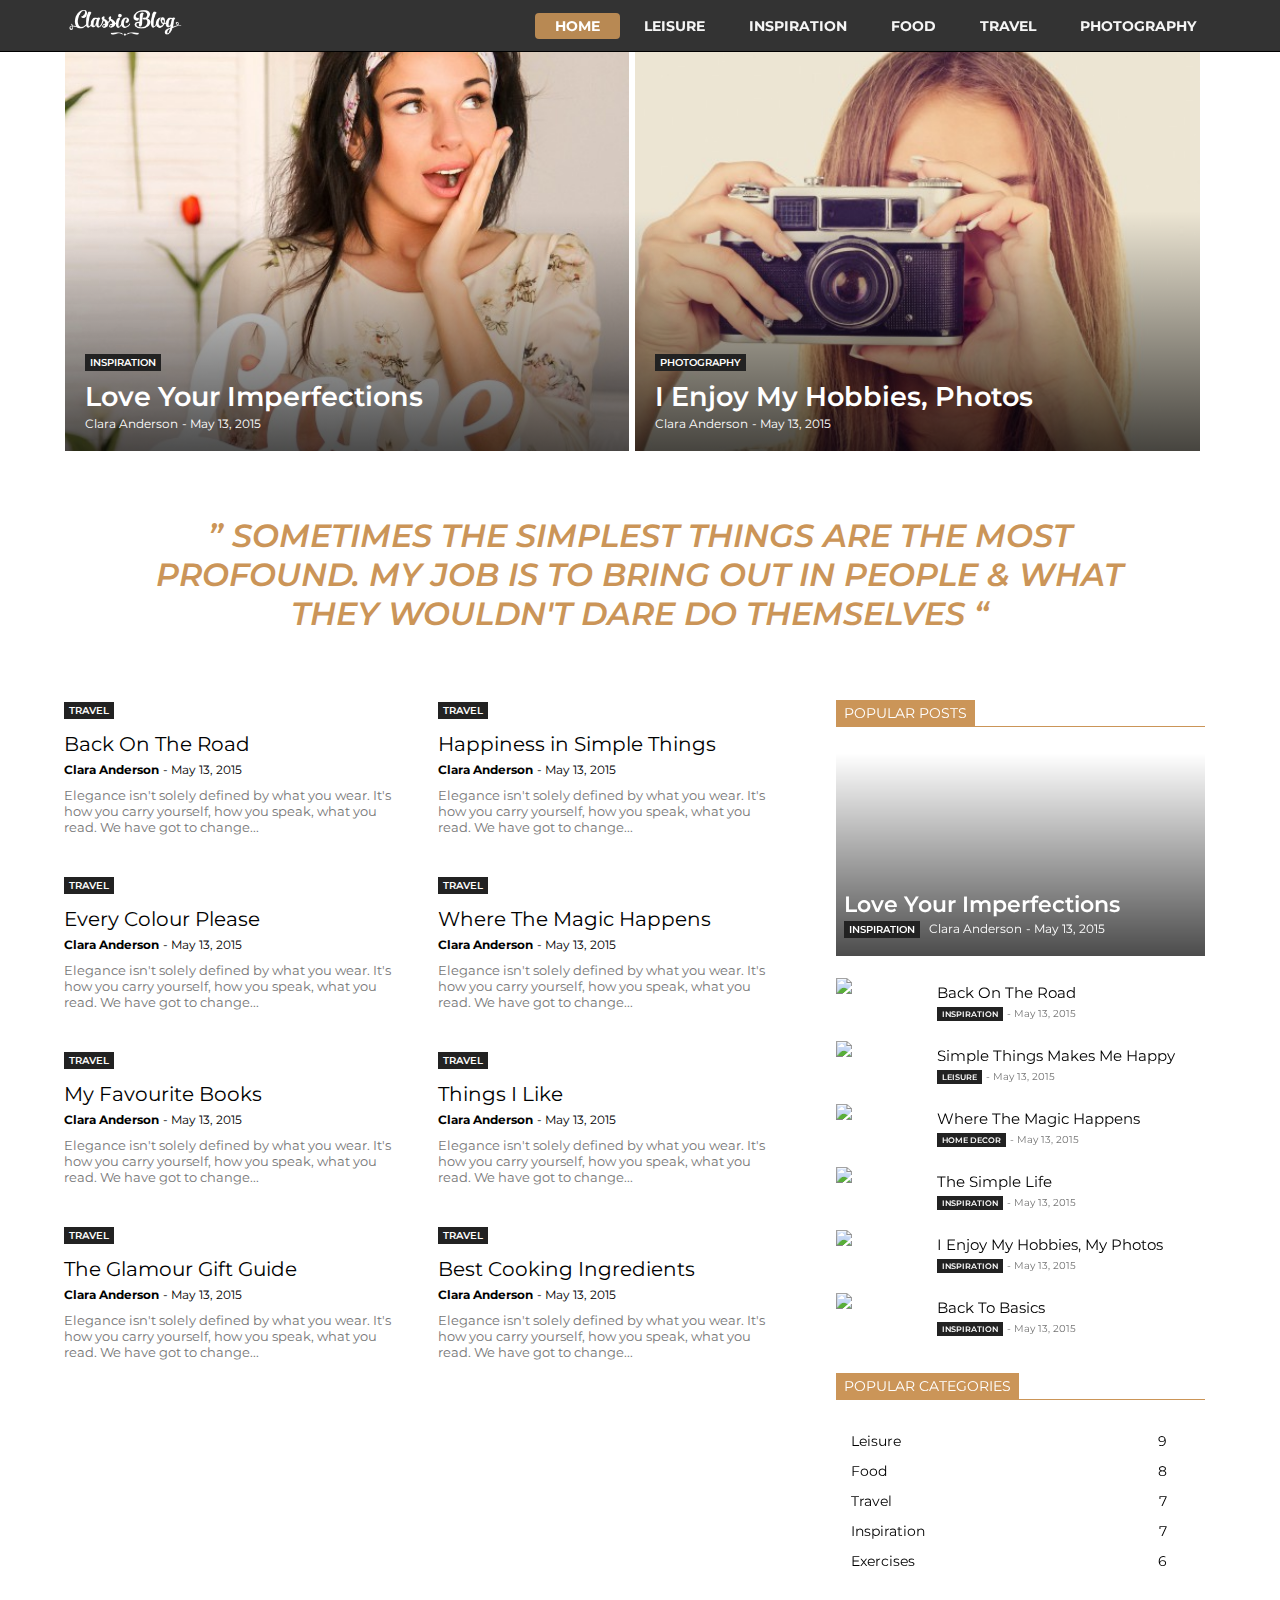
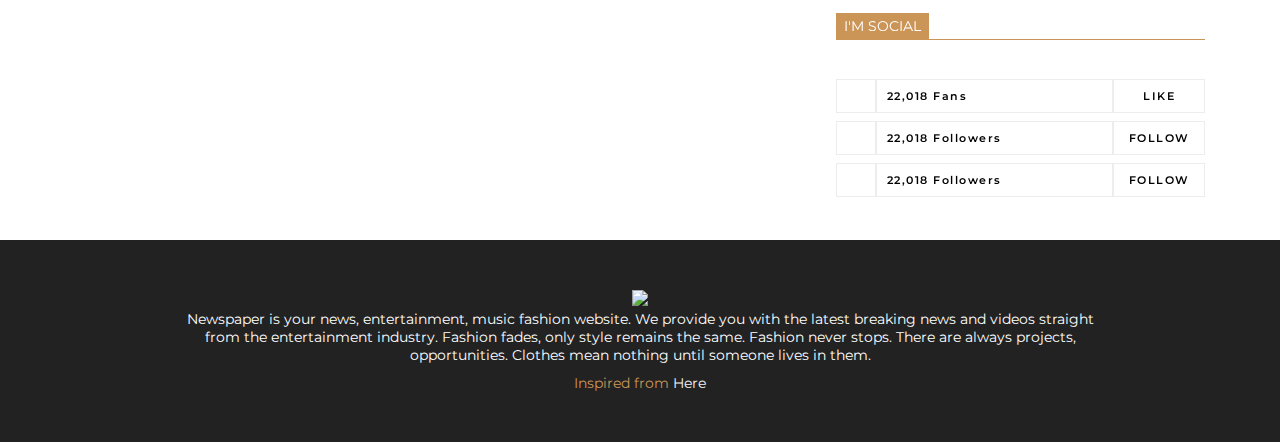
==== index.html @ 4f3154ad "Add files via upload" ====
<!DOCTYPE html>
<html>
<head>
	<meta charset="utf-8">
	<meta name="viewport" content="width=device-width,initial-scale=1">

	<link rel="preconnect" href="https://fonts.googleapis.com">
	<link rel="icon" type="image/png" href="images/favicon.webp"/>
	<link rel="preconnect" href="https://fonts.gstatic.com" crossorigin>
	<link href="https://fonts.googleapis.com/css2?family=Montserrat:ital@0;1&display=swap" rel="stylesheet">
	<link href="https://fonts.googleapis.com/css2?family=Montserrat:wght@700&display=swap" rel="stylesheet">
    <script
      src="https://use.fontawesome.com/releases/v5.15.3/js/all.js"
      data-auto-a11y="true"
    ></script>


	  <link rel="stylesheet" href="css/style.css">
	<title>Classic Blog</title>
</head>
<body>

<nav>

	<input type="checkbox" id="check">
	<label for="check" class="checkbtn">
		<i class="fas fa-bars"> </i>
	</label>
	<div class = container><a href="index.html">
		<img class="logo" src="images/classic-blog-logo.png"></a>
		
		<ul>
			<li><a class="active" href="index.html">Home</a></li>
			<li><a href="category.html">LEISURE</a></li>
			<li><a href="category.html">Inspiration</a></li>
			<li><a href="category.html">Food</a></li>
			<li><a href="category.html">Travel</a></li>
			<li><a href="category.html">Photography</a></li>

		</ul>
	
	</div>
</nav>

<!-- Header over -->


<div class="container">
	<div class="home-2col">
		<div class="col-content">  <!-- General -->
			<div class="image-container" style="background-image: url(images/home-2-p1.jpg);">
				<a class="iconic" href="post.html">
					<img src="images/home-2-p1.jpg">
				</a>
			</div>
			<div class="meta-container">
				<div>
					<a class="tags" href="category.html">Inspiration</a>
					<a href="post.html"><h3 class="title-type-1" id="aa">Love Your Imperfections</h3></a>
				</div>
				<div class="col-credits">
					<span>Clara Anderson</span>
					<span>- May 13, 2015</span>
				</div>
				
			</div>	
		</div>


		<div class="col-content">  <!-- General -->
			<div class="image-container" style="background-image: url(images/home-2-p2.jpg);">
				<a class="iconic" href="post.html">
					<img src="images/home-2-p2.jpg">
				</a>
			</div>
			<div class="meta-container">
				<div>
					<a class="tags" href="category.html">Photography</a>
					<a href="post.html"><h3 class="title-type-1">I Enjoy My Hobbies, Photos</h3></a>
				</div>
				<div class="col-credits">
					<span>Clara Anderson</span>
					<span>- May 13, 2015</span>
				</div>
				
			</div>	


	</div>
</div>

<div class="container">
	<div class="quote">
		<p>” SOMETIMES THE SIMPLEST THINGS ARE THE MOST PROFOUND. MY JOB IS TO BRING OUT IN PEOPLE & WHAT THEY WOULDN'T DARE DO THEMSELVES “

		</p>
	</div>
</div>


<!-- Main body start -->



<div class="main-1" style="width: 66.67%;display: inline-block;margin-top:60px;">

	<!-- block-1 -->
		<div class="block"onclick="location.href='post.html';" style="cursor: pointer;">
			<div class="block-thumbnail">
				<a href="post.html">
					<img src="https://demo.tagdiv.com/newspaper_classic_blog/wp-content/uploads/2015/05/24-324x235.jpg">
				</a>

				
			</div>
			<div>
				<a class="tags block-tag" href="category.html">Travel</a>
			</div>
			<h3 class="block-title">Back On The Road</h3>
			<div class="col-credits block-meta">
					<span>Clara Anderson</span>
					<span>- May 13, 2015</span>
				</div>
			<div class="block-desc">Elegance isn't solely defined by what you wear. It's how you carry yourself, how you speak, what you read. We have got to change...</div>
		</div>



	<!-- block-2 -->
		<div class="block"onclick="location.href='post.html';" style="cursor: pointer;">
			<div class="block-thumbnail">
				<a href="post.html">
					<img src="https://demo.tagdiv.com/newspaper_classic_blog/wp-content/uploads/2015/05/44-324x235.jpg">
				</a>

				
			</div>
			<div>
				<a class="tags block-tag" href="category.html">Travel</a>
			</div>
			<h3 class="block-title">Happiness in Simple Things</h3>
			<div class="col-credits block-meta">
					<span>Clara Anderson</span>
					<span>- May 13, 2015</span>
				</div>
			<div class="block-desc">Elegance isn't solely defined by what you wear. It's how you carry yourself, how you speak, what you read. We have got to change...</div>
		</div>	


	<!-- block-3 -->
		<div class="block"onclick="location.href='post.html';" style="cursor: pointer;">
			<div class="block-thumbnail">
				<a href="post.html">
					<img src="https://demo.tagdiv.com/newspaper_classic_blog/wp-content/uploads/2015/05/27-324x235.jpg">
				</a>

				
			</div>
			<div>
				<a class="tags block-tag" href="category.html">Travel</a>
			</div>
			<h3 class="block-title">Every Colour Please</h3>
			<div class="col-credits block-meta">
					<span>Clara Anderson</span>
					<span>- May 13, 2015</span>
				</div>
			<div class="block-desc">Elegance isn't solely defined by what you wear. It's how you carry yourself, how you speak, what you read. We have got to change...</div>
		</div>	


		<!-- block-4 -->
		<div class="block"onclick="location.href='post.html';" style="cursor: pointer;">
			<div class="block-thumbnail">
				<a href="post.html">
					<img src="https://demo.tagdiv.com/newspaper_classic_blog/wp-content/uploads/2015/05/4-324x235.jpg">
				</a>

				
			</div>
			<div>
				<a class="tags block-tag" href="category.html">Travel</a>
			</div>
			<h3 class="block-title">Where The Magic Happens</h3>
			<div class="col-credits block-meta">
					<span>Clara Anderson</span>
					<span>- May 13, 2015</span>
				</div>
			<div class="block-desc">Elegance isn't solely defined by what you wear. It's how you carry yourself, how you speak, what you read. We have got to change...</div>
		</div>	


			<!-- block-5 -->
		<div class="block"onclick="location.href='post.html';" style="cursor: pointer;">
			<div class="block-thumbnail">
				<a href="post.html">
					<img src="https://demo.tagdiv.com/newspaper_classic_blog/wp-content/uploads/2015/05/6-324x235.jpg">
				</a>

				
			</div>
			<div>
				<a class="tags block-tag" href="category.html">Travel</a>
			</div>
			<h3 class="block-title">My Favourite Books</h3>
			<div class="col-credits block-meta">
					<span>Clara Anderson</span>
					<span>- May 13, 2015</span>
				</div>
			<div class="block-desc">Elegance isn't solely defined by what you wear. It's how you carry yourself, how you speak, what you read. We have got to change...</div>
		</div>

			<!-- block-6 -->
		<div class="block"onclick="location.href='post.html';" style="cursor: pointer;">
			<div class="block-thumbnail">
				<a href="post.html">
					<img src="https://demo.tagdiv.com/newspaper_classic_blog/wp-content/uploads/2015/05/33-324x235.jpg">
				</a>

				
			</div>
			<div>
				<a class="tags block-tag" href="category.html">Travel</a>
			</div>
			<h3 class="block-title">Things I Like </h3>
			<div class="col-credits block-meta">
					<span>Clara Anderson</span>
					<span>- May 13, 2015</span>
				</div>
			<div class="block-desc">Elegance isn't solely defined by what you wear. It's how you carry yourself, how you speak, what you read. We have got to change...</div>
		</div>

			<!-- block-7 -->
		<div class="block"onclick="location.href='post.html';" style="cursor: pointer;">
			<div class="block-thumbnail">
				<a href="post.html">
					<img src="https://demo.tagdiv.com/newspaper_classic_blog/wp-content/uploads/2015/05/28-324x235.jpg">
				</a>

				
			</div>
			<div>
				<a class="tags block-tag" href="category.html">Travel</a>
			</div>
			<h3 class="block-title">The Glamour Gift Guide</h3>
			<div class="col-credits block-meta">
					<span>Clara Anderson</span>
					<span>- May 13, 2015</span>
				</div>
			<div class="block-desc">Elegance isn't solely defined by what you wear. It's how you carry yourself, how you speak, what you read. We have got to change...</div>
		</div>

			<!-- block-8 -->
		<div class="block"onclick="location.href='post.html';" style="cursor: pointer;">
			<div class="block-thumbnail">
				<a href="post.html">
					<img src="https://demo.tagdiv.com/newspaper_classic_blog/wp-content/uploads/2015/05/47-324x235.jpg">
				</a>

				
			</div>
			<div>
				<a class="tags block-tag" href="category.html">Travel</a>
			</div>
			<h3 class="block-title">Best Cooking Ingredients</h3>
			<div class="col-credits block-meta">
					<span>Clara Anderson</span>
					<span>- May 13, 2015</span>
				</div>
			<div class="block-desc">Elegance isn't solely defined by what you wear. It's how you carry yourself, how you speak, what you read. We have got to change...</div>
		</div>
</div>

<!-- sidebar start -->
	<div class="main-2" style="width: 32%;display: inline-block;vertical-align: top;margin-top: 60px;">
		
		<div class="sidebar-title">
			<h4>
				<span>Popular posts</span>
			</h4>
		</div>


		<div class="popular-post" onclick="location.href='post.html';" style="cursor: pointer;">
			<div class="pop-post-thumb">
				<div class="for-overlay"><a class="pop-post-overlay" href="post.html">  </a></div>
			</div>
			<div class="pop-post-meta">
				<a href="post.html"><h3 class="title-type-1">Love Your Imperfections</h3></a>
				<a href="category.html" class="tags">INSPiration</a>
				<div class="col-credits">
					<span> Clara Anderson</span>
					<span>- May 13, 2015</span>
				</div>
			</div>
		</div>





<!-- block 1 -->
		<div class="post-small">
			<div style="width: 25%;display: inline-block;overflow: hidden;">
				<a href="post.html"><img src="https://demo.tagdiv.com/newspaper_classic_blog/wp-content/uploads/2015/05/24-80x60.jpg"></a>
			</div>
			<div class="post-small-content" style="width: 70%;display: inline-block;text-align: left;padding-left:5px ;vertical-align: top;">
				<a href="post.html"><h3 class="title-type-1">Back On The Road</h3></a>
				<a href="category.html" class="tags">INSPiration</a>
				<div style="display: inline-block;" class="col-credits">
					<span style="color: #767676;font-size: 10px;">- May 13, 2015</span>
				</div>
			</div>
		</div>



		<!-- block 2 -->
		<div class="post-small">
			<div style="width: 25%;display: inline-block;overflow: hidden;">
				<a href="post.html"><img src="https://demo.tagdiv.com/newspaper_classic_blog/wp-content/uploads/2015/05/44-80x60.jpg"></a>
			</div>
			<div class="post-small-content" style="width: 70%;display: inline-block;text-align: left;padding-left:5px ;vertical-align: top;">
				<a href="post.html"><h3 class="title-type-1">Simple Things Makes Me Happy</h3></a>
				<a href="category.html" class="tags">Leisure</a>
				<div style="display: inline-block;" class="col-credits">
					<span style="color: #767676;font-size: 10px;">- May 13, 2015</span>
				</div>
			</div>
		</div>

		<!-- block 3 -->
		<div class="post-small">
			<div style="width: 25%;display: inline-block;overflow: hidden;">
				<a href="post.html"><img src="https://demo.tagdiv.com/newspaper_classic_blog/wp-content/uploads/2015/05/4-80x60.jpg"></a>
			</div>
			<div class="post-small-content" style="width: 70%;display: inline-block;text-align: left;padding-left:5px ;vertical-align: top;">
				<a href="post.html"><h3 class="title-type-1">Where The Magic Happens</h3></a>
				<a href="category.html" class="tags">Home Decor</a>
				<div style="display: inline-block;" class="col-credits">
					<span style="color: #767676;font-size: 10px;">- May 13, 2015</span>
				</div>
			</div>
		</div>


<!-- block 4 -->
		<div class="post-small">
			<div style="width: 25%;display: inline-block;overflow: hidden;">
				<a href="post.html"><img src="https://demo.tagdiv.com/newspaper_classic_blog/wp-content/uploads/2015/05/1-80x60.jpg"></a>
			</div>
			<div class="post-small-content" style="width: 70%;display: inline-block;text-align: left;padding-left:5px ;vertical-align: top;">
				<a href="post.html"><h3 class="title-type-1">The Simple Life</h3></a>
				<a href="category.html" class="tags">INSPiration</a>
				<div style="display: inline-block;" class="col-credits">
					<span style="color: #767676;font-size: 10px;">- May 13, 2015</span>
				</div>
			</div>
		</div>


<!-- block 5 -->
		<div class="post-small">
			<div style="width: 25%;display: inline-block;overflow: hidden;">
				<a href="post.html"><img src="https://demo.tagdiv.com/newspaper_classic_blog/wp-content/uploads/2015/05/40-80x60.jpg"></a>
			</div>
			<div class="post-small-content" style="width: 70%;display: inline-block;text-align: left;padding-left:5px ;vertical-align: top;">
				<a href="post.html"><h3 class="title-type-1">I Enjoy My Hobbies, My Photos</h3></a>
				<a href="category.html" class="tags">INSPiration</a>
				<div style="display: inline-block;" class="col-credits">
					<span style="color: #767676;font-size: 10px;">- May 13, 2015</span>
				</div>
			</div>
		</div>


<!-- block 6 -->
		<div class="post-small">
			<div style="width: 25%;display: inline-block;overflow: hidden;">
				<a href="post.html"><img src="https://demo.tagdiv.com/newspaper_classic_blog/wp-content/uploads/2015/05/7-80x60.jpg"></a>
			</div>
			<div class="post-small-content" style="width: 70%;display: inline-block;text-align: left;padding-left:5px ;vertical-align: top;">
				<a href="post.html"><h3 class="title-type-1">Back To Basics</h3></a>
				<a href="category.html" class="tags">INSPiration</a>
				<div style="display: inline-block;" class="col-credits">
					<span style="color: #767676;font-size: 10px;">- May 13, 2015</span>
				</div>
			</div>
		</div>



	

<!-- small posts end -->

	<div class="categories">
		<div class="sidebar-title">
			<h4>
				<span>Popular Categories</span>
			</h4>
		</div>

		<div class="category-content">
			<div style="width: 64%;display: inline-block;text-align: left;vertical-align: top;">
				<a href="category.html"><p>Leisure</p></a>
			</div>
			<div style="width: 28%;display: inline-block;text-align: right;vertical-align: top;">
				<a href="category.html"><p>9</p></a>
			</div>

			<div style="width: 64%;display: inline-block;text-align: left;vertical-align: top;">
				<a href="category.html"><p>Food</p></a>
			</div>
			<div style="width: 28%;display: inline-block;text-align: right;vertical-align: top;">
				<a href="category.html"><p>8</p></a>
			</div>


			<div style="width: 64%;display: inline-block;text-align: left;vertical-align: top;">
				<a href="category.html"><p>Travel</p></a>
			</div>
			<div style="width: 28%;display: inline-block;text-align: right;vertical-align: top;">
				<a href="category.html"><p>7</p></a>
			</div>


			<div style="width: 64%;display: inline-block;text-align: left;vertical-align: top;">
				<a href="category.html"><p>Inspiration</p></a>
			</div>
			<div style="width: 28%;display: inline-block;text-align: right;vertical-align: top;">
				<a href="category.html"><p>7</p></a>
			</div>


			<div style="width: 64%;display: inline-block;text-align: left;vertical-align: top;">
				<a href="category.html"><p>Exercises</p></a>
			</div>
			<div style="width: 28%;display: inline-block;text-align: right;vertical-align: top;">
				<a href="category.html"><p>6</p></a>
			</div>


			
		</div>
	</div>

	<div class="social-sidebar">
		<div class="sidebar-title">
			<h4>
				<span>I'm social</span>
			</h4>
		</div>

		<table>
			<tr>
				<td style="width: 10%;border: #ededed 1px solid;">
					<a href="https://google.com"><i style="color: #516eab;font-size: 14px;" class="fab fa-facebook-f"></i><a>
				</td>
				<td style="width: 60%;border-collapse: collapse;border: #ededed 1px solid;text-align: left;padding-left: 10px;"><a href="https://google.com">22,018 Fans</a>
				</td>
				<td style="width: 15%;border-collapse: collapse;border: #ededed 1px solid;"><a href="https://google.com">LIKE</a>
				</td>
			</tr>

			<tr>
				<td style="width: 10%;border: #ededed 1px solid;">
					<a href="https://google.com"><i style="color: #516eab;font-size: 14px;" class="fab fa-instagram"></i><a>
				</td>
				<td style="width: 60%;border-collapse: collapse;border: #ededed 1px solid;text-align: left;padding-left: 10px;"><a href="https://google.com">22,018 Followers</a>
				</td>
				<td style="width: 23%;border-collapse: collapse;border: #ededed 1px solid;"><a href="https://google.com">FOLLOW</a>
				</td>
			</tr>


			<tr>
				<td style="width: 10%;border: #ededed 1px solid;">
					<a href="https://google.com"><i style="color: #29c5f6;font-size: 14px;" class="fab fa-twitter"></i><a>
				</td>
				<td style="width: 60%;border-collapse: collapse;border: #ededed 1px solid;text-align: left;padding-left: 10px;"><a href="https://google.com">22,018 Followers</a>
				</td>
				<td style="width: 23%;border-collapse: collapse;border: #ededed 1px solid;"><a href="https://google.com">FOLLOW</a>
				</td>
			</tr>


		</table>
	</div>
		
	</div>
</div>
<!-- Main body end -->
<footer>
	<div class="container" style="text-align: center;">
		<img src="https://demo.tagdiv.com/newspaper_classic_blog/wp-content/uploads/2017/05/classic-blog-logo-footer.png">
	<p>Newspaper is your news, entertainment, music fashion website. We provide you with the latest breaking news and videos straight from the entertainment industry. Fashion fades, only style remains the same. Fashion never stops. There are always projects, opportunities. Clothes mean nothing until someone lives in them.</p>

	<p style="color: #cb9558;margin-top: 10px;padding-bottom: 50px;">Inspired from <a style="color: whitesmoke;" target="_blank" href="https://demo.tagdiv.com/newspaper_classic_blog/">Here</a></p>
</div>
</footer>
</body>
</html>
---- css/style.css ----
body{
	margin: 0px;
font-family: 'Montserrat', sans-serif;
}

html {
  overflow-y: scroll; 
}
a{
	text-decoration: none;
	color: inherit;
}

.container{
	width: 90%;
	margin: 0px auto;

}
nav{
	background: rgba(0,0,0,0.8);
  box-shadow: 0px 1px black;
  position: fixed;
  width: 100%;
  top: 0;
  z-index: 2;
  backdrop-filter: blur(23px);

}
.logo{
    width: 121px;
    padding-top: 5px;
}
nav ul{
	list-style: none;
	padding: 0px;
	float: right;
	margin-top: 16px;
	margin-bottom: 16px;
}
nav ul li  {
	text-decoration: none;
	display: inline-block;
	font-size: 14px;
	font-weight: 700;
}
nav ul li a{
	text-decoration: none;
	color: whitesmoke;
	padding: 4px 20px;
	text-transform: uppercase;
}




.col-content{
	display: inline-block;
	overflow: hidden;
		width: 49%;
    margin: 0 1px;
}

.home-2col{
	padding: 51px 0px;
	width: 100%;
}

.image-container{
	height: 400px;
	background-repeat: no-repeat;
	background-size: cover;
	background-position: center;
	transition: transform .5s ease;

}

.iconic::before{
	content:"";
	z-index: 1;
    display: block;
    height: 100%;
    top: 0;
    left: 0;
    width: 100%;
    opacity: 1;
	background: linear-gradient(to bottom,rgba(0,0,0,0) 40%,rgba(0,0,0,0.7) 100%);

}

.tags{
	text-decoration: none;
	color: white;
	font-size: 10px;
	text-transform: uppercase;
	background: #222;
	padding: 2px 5px;
	font-weight: 600;

}

.title-type-1{
	text-decoration: none;
	color: white;
	font-size: 27px;
	font-weight: 600;
	margin-top:10px;
	margin-bottom: 0px;

}

.meta-container{
	position: absolute;
	margin-top: -100px;
	padding: 0 20px;

}

.col-credits span{
	font-size: 12px;
	color: white;
	font-weight: 400;
}

.quote p{
	color: #cb9558;
	font-size: 32px;
	font-weight: 600;
	font-style: italic;
	margin: 10px;
	text-align: center;

}





.block{
    min-height: 1px;
    display: inline-block;
    padding-right: 24px;
    padding-bottom: 43px;
    width: 45%;

}

.block-tag{
position: absolute;
margin-top: -21px;
}
.block-title{
	font-size: 17px;
    margin: 9px 0px 3px 0px;
    font-weight: 600;
}
.block-thumbnail a img{
	width: 100%;
}
.block-meta span{
	color: black;
}
.block-meta span:nth-of-type(1){
		font-weight: bold;
	}

.block-desc{
	font-size: 13px;
    color: #767676;
    margin-top: 9px;
}

/*Additional stylesheet*/

a.active,nav ul li a:hover{
	background: #cb9558e0;
	color: white;
	border-radius: 4px;
	transition: all 0.3s;

}
nav ul li a:focus{
	background: #cb9558;
}



.tags:hover{
		background: #cb9558 ;
	transition: all 0.4s;
}

.image-container:hover ~ div div .tags{
	background: #cb9558 ;
	transition: all 0.4s;
}
.pop-post-thumb:hover ~ .pop-post-meta .tags{
	background: #cb9558;
	transition: all 0.4s;
}
.post-small:hover > .post-small-content .tags{
	background: #cb9558;
	transition: all 0.4s;

}
.block:hover > .block-title{
	color: #cb9558;
}
.block:hover > div .block-tag{
		background: #cb9558;
	transition: all 0.4s ease;

}
::selection {
  background-color: #FFA;
  color: #000;
}
.image-container:hover{
transform: scale(1.1);
}

nav div ul li .active:target {
	background: #cb9558;
}

/*sidebar*/

.main-2{
	position: sticky;
	top: -35em;

}

.sidebar-title h4{
	border-bottom: #cb9558 1px solid;
	margin-top: 0px;
	margin-bottom: 26px;
	padding-bottom:4px ;

}

.sidebar-title h4 span{
	color: white;
	text-transform: uppercase;
	font-weight: 400;
	font-size: 14px;
	background: #cb9558;
	padding: 4px 8px;
	box-sizing: border-box;
}


.pop-post-thumb{
	background-image: url(https://demo.tagdiv.com/newspaper_classic_blog/wp-content/uploads/2015/05/26-696x385.jpg);
	width: 100%;
	height: 203px;
	background-repeat: no-repeat;
	background-position: center;
	background-size: cover;
}

.for-overlay{
	    background: linear-gradient(to bottom,rgba(0,0,0,0) 0%,rgba(0,0,0,0.7) 100%);
	    height: inherit;
}

.pop-post-meta{
	    margin-top: -75px;
    padding-bottom: 20px;
    padding-left: 8px;
}


.popular-post img{
	width: 100%;
}

.pop-post-meta a,.pop-post-meta div{
	display: inline-block;
	margin-right: 5px;
}

.pop-post-meta h3{
	font-size: 22px;
}

.post-small-content h3{
	color: black;
	font-size: 15px;
	margin: 0;
	font-weight:400 ;
	padding-top: 5px;

}
.post-small-content a{
	font-size: 8px;
}

.post-small{
	padding-top: 20px;
}



.categories, .social-sidebar{
	margin-top: 40px;
}

.category-content{
	padding: 0px 15px;
} 

.category-content p{
	margin: 0;
	padding: 6px 0;
	font-size: 14px;
}

.social-sidebar{
	margin-bottom: 30px;
}

footer{
	background: #222;
	padding-top: 50px;
}

footer p{
	color: white;
	width: 80%;
	margin: 0 auto;
	font-size: 14px;
	text-align: center;
}

table,tr,td{
	width: 100%;
	margin: 0;
	padding: 5px 0px;
	border-collapse: separate;
	font-size: 11px;
	text-align: center;
	font-weight: 600;
	letter-spacing: 1.5px;
	line-height: 2;
	border-spacing: 0 8px;
}





/*making things responsive*/
#check{
	display: none;
}

.checkbtn{
	font-size: 25px;
	color: white;
	float: right;
	line-height: 46px;
	margin-right:40px ;
	cursor: pointer;
	display: none;
}

@media (max-width: 1000px){

	.checkbtn{
		display: block;
	}

	nav ul{
		width: 100%;
		position: fixed;
		background: rgba(0,0,0,0.8);
		backdrop-filter: blur(23px);
		text-align: center;
		padding-top: 10px;
		margin: 0;
		right: -100%;
		transition: all .5s;

	}
	nav ul li{
		display: block;
		padding: 20px 0;
	}
	nav ul li a{
		color: white;
	}

	#check:checked ~ .container ul{
		right: 0px;

	}


}

@media (max-width: 1100px){
	
.col-content{
	width: 49%;
    display: inline-block;
    margin: 0 1px;
	}

.image-container{
	background-position: center;
	height: 350px;
}	
.title-type-1{
	font-size: revert;
}

.quote p{
	font-size: 23px;
}
.pop-post-meta h3{
	font-size: 18px;
}
}


@media (max-width: 1100px){
	.image-container{
		height: 250px;
	}
	.home-2col{
	padding: 47px 0px 20px 0px;
	width: 100%;
	}
	.main-1,.main-2{
		margin-top:40px !important ;
	}
	.block{
		padding-right: 15px;
	}
	.block-title{
		font-size: 14px;
		margin-top: 4px;
	}
	.block-meta span{
		font-size:10px ;
	}
	.block-desc{
		font-size: 12px;
		margin-top: 5px;
	}
	.sidebar-title h4{
		margin-bottom: 10px;
	}
	.post-small{
		padding-top: 10px;
	}

	.categories, .social-sidebar {
    margin-top: 20px;
	}
	table tr td{
		font-size: 9px;
	}

}

@media (min-width: 768px) and (max-width: 1100px){
	.sidebar-title h4 span{
		font-size: 10px;
	}
	.sidebar-title h4 {
		padding-bottom: 3px;
	}
	.pop-post-meta h3{
		font-size: 15px;
	}
	.tags{
		font-size: 9px;
	}
	.post-small-content h3{
		font-size: 13px;
	}
	.category-content p{
		font-size: 12px;
	}
	.block-tag{
		margin-top: -19px;
	}
	.block-title{
		font-size: 13px;
	}

}

@media (min-width: 1100px){
	.block-title{
		font-size: 20px;
		font-weight: 400;
	}
}
@media (max-width: 767px){

	body{overflow: hidden;}

	.main-1,.main-2{
		width: auto !important;
		display: block !important;
	}
	.block{
		display: block;
		width: 100%;
	}
	.logo{
		width: 120px;
		padding-top: 2px;
		padding-left: 0;
	}
	.col-content{
		display: block;
		width: auto;
		margin-bottom: 5px;
	}
	.home-2col{
		padding-top: 47px;
		width: 112%;
		margin-left: -6%;
	}
	.quote p{
		font-size: 19px;
	}
	.title-type-1{
		font-size: 22px;
	}
	.meta-container{
		padding-left: 10px;
	}
	.block-title{
		font-size: 24px;
		font-weight: 400;
		margin-bottom: 7px;
	}
	.block-meta span{
		font-size: 12px;
	}
	.block-desc{
		font-size: 14px;
	}

	footer div img{
		width: inherit;
	}
	.sidebar-title{
		margin-bottom: 20px;
	}
	.categories,.social-sidebar{
		margin-top: 40px;
	}
	.post-small{
		padding-top: 20px;
	}

}
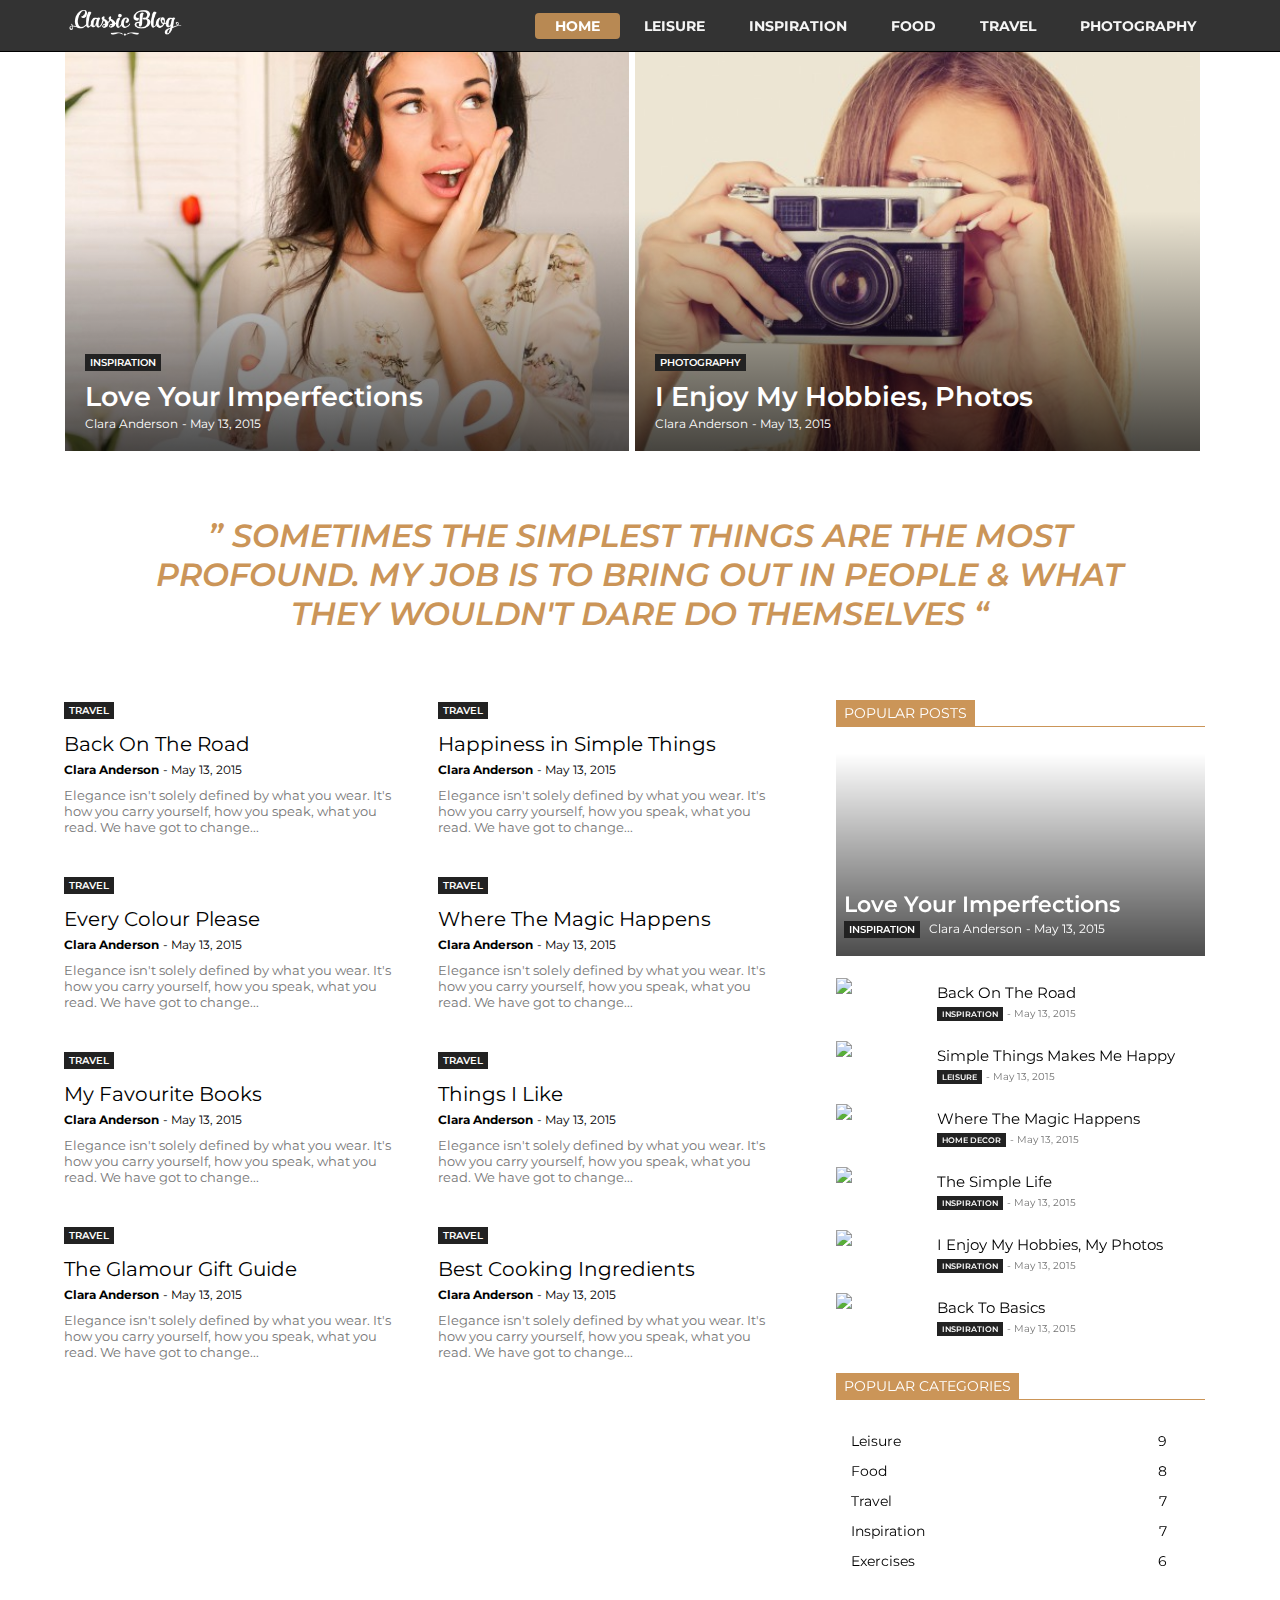
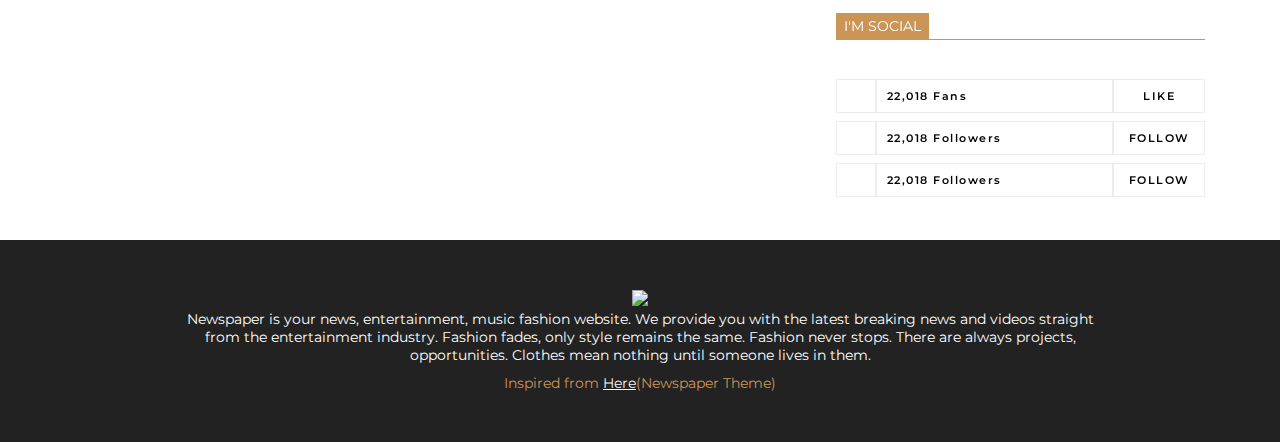
==== commit ee9dfdea: "Update index.html" ====
--- a/index.html
+++ b/index.html
@@ -495,8 +495,8 @@
 		<img src="https://demo.tagdiv.com/newspaper_classic_blog/wp-content/uploads/2017/05/classic-blog-logo-footer.png">
 	<p>Newspaper is your news, entertainment, music fashion website. We provide you with the latest breaking news and videos straight from the entertainment industry. Fashion fades, only style remains the same. Fashion never stops. There are always projects, opportunities. Clothes mean nothing until someone lives in them.</p>
 
-	<p style="color: #cb9558;margin-top: 10px;padding-bottom: 50px;">Inspired from <a style="color: whitesmoke;" target="_blank" href="https://demo.tagdiv.com/newspaper_classic_blog/">Here</a></p>
+	<p style="color: #cb9558;margin-top: 10px;padding-bottom: 50px;">Inspired from <a style="color: whitesmoke;text-decoration: underline;" target="_blank" href="https://demo.tagdiv.com/newspaper_classic_blog/">Here</a>(Newspaper Theme)</p>
 </div>
 </footer>
 </body>
-</html>+</html>
--- a/css/style.css
+++ b/css/style.css
@@ -226,7 +226,7 @@
 
 .main-2{
 	position: sticky;
-	top: -35em;
+	top: -42em;
 
 }
 
@@ -245,7 +245,6 @@
 	font-size: 14px;
 	background: #cb9558;
 	padding: 4px 8px;
-	box-sizing: border-box;
 }
 
 
@@ -539,6 +538,16 @@
 		font-weight: 400;
 		margin-bottom: 7px;
 	}
+	
+	
+	.sidebar-title h4 span{
+		color: white;
+		text-transform: uppercase;
+		font-weight: 400;
+		font-size: 14px;
+		background: #cb9558;
+		padding: 5px 8px;
+ 	}
 	.block-meta span{
 		font-size: 12px;
 	}
